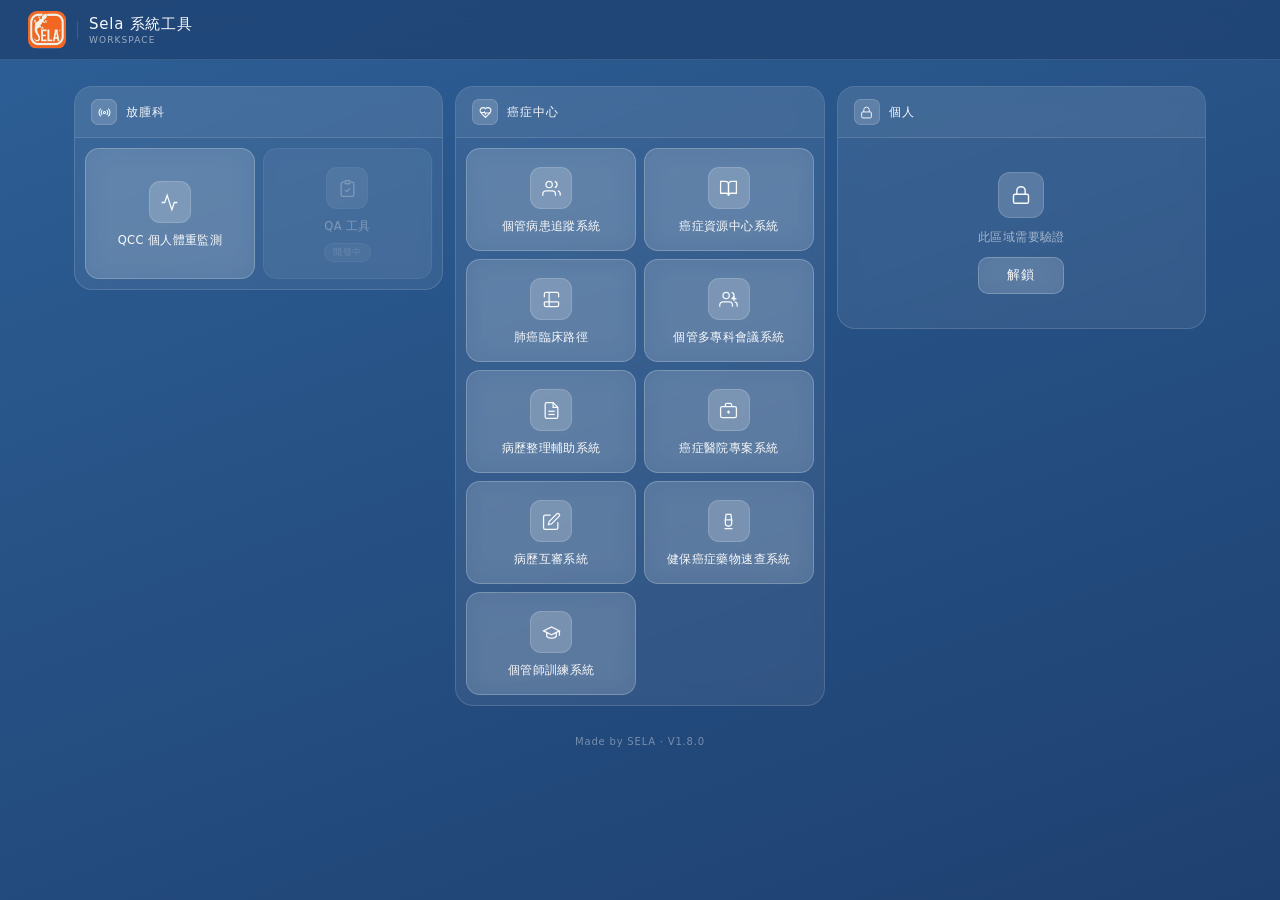
==== workspace/index.html @ dc7bf9aa "V1.8.0" ====
<!DOCTYPE html>
<html lang="zh-TW">
<head>
  <meta charset="UTF-8">
  <meta name="viewport" content="width=device-width, initial-scale=1.0, maximum-scale=1.0">
  <title>Sela 系統工具</title>
  <meta name="robots" content="noindex, nofollow">

  <!-- SELA Favicon Set -->
  <link rel="icon" type="image/x-icon" href="../assets/favicon/favicon.ico">
  <link rel="icon" type="image/png" sizes="32x32" href="../assets/favicon/favicon-32x32.png">
  <link rel="icon" type="image/png" sizes="16x16" href="../assets/favicon/favicon-16x16.png">
  <link rel="apple-touch-icon" sizes="180x180" href="../assets/favicon/apple-touch-icon.png">
  <link rel="manifest" href="../assets/favicon/site.webmanifest">
  <meta name="theme-color" content="#F36825">

  <link rel="stylesheet" href="../css/workspace.css">
</head>
<body>

<header>
  <img class="header-logo" src="../assets/logo.jpg" alt="Sela">
  <div class="header-divider"></div>
  <div class="header-text">
    <h1>Sela 系統工具</h1>
    <p>WORKSPACE</p>
  </div>
</header>

<main>
  <section class="section" id="section-rto"></section>
  <section class="section" id="section-cc"></section>
  <section class="section" id="section-personal"></section>
</main>

<footer id="footer-text">Made by SELA</footer>

<!-- Password modal -->
<div class="overlay" id="overlay" onclick="handleOverlayClick(event)">
  <div class="sheet" id="sheet">
    <div class="sheet-handle"></div>
    <div class="sheet-title">請輸入密碼</div>
    <p class="sheet-sub">個人區域存取驗證</p>
    <input
      id="pw"
      class="pw-input"
      type="password"
      inputmode="text"
      placeholder="——"
      maxlength="32"
      autocomplete="off"
      onkeydown="if(event.key==='Enter')doConfirm()"
    >
    <div class="pw-error" id="pw-error"></div>
    <button class="confirm-btn" onclick="doConfirm()">確認</button>
    <div class="cancel-link" onclick="closeModal()">取消</div>
  </div>
</div>

<script src="../js/version.js"></script>
<script src="../js/icons.js"></script>
<script src="../js/tools.js"></script>
<script src="../js/sortable.js"></script>
<script src="private.js"></script>
<script>
// ── 渲染函式 ──

function cardHTML(tool) {
  const icon     = ICONS[tool.icon] || ICONS.wrench;
  const disabled = tool.disabled ? ' disabled' : '';
  const tag      = tool.url && !tool.disabled ? 'a' : 'div';
  const href     = tool.url && !tool.disabled ? `href="${tool.url}" target="_blank" rel="noopener"` : '';
  const badge    = tool.disabled ? '<span class="dev-badge">開發中</span>' : '';
  return `<${tag} ${href} class="tool-card${disabled}" data-name="${tool.name}">
    <div class="tool-icon-wrap">${icon}</div>
    <span class="tool-name">${tool.name}</span>
    ${badge}
  </${tag}>`;
}

function renderSection(id, title, iconKey, tools, orderKey) {
  const sorted = Sortable.applyOrder(tools, orderKey);
  document.getElementById(id).innerHTML = `
    <div class="section-header">
      <div class="section-icon">${ICONS[iconKey]}</div>
      <span class="section-title">${title}</span>
    </div>
    <div class="tool-grid">${sorted.map(cardHTML).join('')}</div>`;
  Sortable.bind(document.querySelector(`#${id} .tool-grid`), orderKey);
}

function renderPersonal(tools) {
  const grid = document.getElementById('personal-grid');
  grid.innerHTML = Sortable.applyOrder(tools, 'personal').map(cardHTML).join('');
  document.getElementById('lock-area').style.display = 'none';
  grid.style.display = 'grid';
  Sortable.bind(grid, 'personal');
}

// ── 初始化 ──
renderSection('section-rto', '放腫科',   'radio', RTO_TOOLS, 'rto');
renderSection('section-cc',  '癌症中心', 'heart', CC_TOOLS,  'cc');

document.getElementById('section-personal').innerHTML = `
  <div class="section-header">
    <div class="section-icon">${ICONS.lock}</div>
    <span class="section-title">個人</span>
  </div>
  <div id="lock-area" class="lock-area">
    <div class="lock-circle">${ICONS.lock}</div>
    <span class="lock-label">此區域需要驗證</span>
    <button class="unlock-btn" onclick="openModal()">解鎖</button>
  </div>
  <div id="personal-grid" class="tool-grid" style="display:none;"></div>`;

document.getElementById('footer-text').textContent = `Made by SELA · ${PORTAL_VERSION}`;

// ── 密碼流程 ──

function openModal() {
  Sortable.exitEdit();
  document.getElementById('overlay').classList.add('open');
  setTimeout(() => document.getElementById('pw').focus(), 300);
}

function closeModal() {
  document.getElementById('overlay').classList.remove('open');
  document.getElementById('pw').value = '';
  document.getElementById('pw-error').textContent = '';
}

function handleOverlayClick(e) {
  if (e.target === document.getElementById('overlay')) closeModal();
}

async function doConfirm() {
  const input = document.getElementById('pw');
  const err   = document.getElementById('pw-error');
  const pw    = input.value;
  if (!pw) return;
  try {
    const tools = await decryptPersonalTools(pw);
    closeModal();
    renderPersonal(tools);
  } catch {
    err.textContent = '密碼錯誤，請再試一次';
    input.classList.add('shake');
    input.addEventListener('animationend', () => input.classList.remove('shake'), { once: true });
    input.value = '';
    setTimeout(() => input.focus(), 50);
  }
}
</script>
</body>
</html>
---- css/workspace.css ----
/* ═══════════════════════════════════════════
   SELA Portal — Workspace 樣式（深藍玻璃風）
   ═══════════════════════════════════════════ */

:root {
  --font: system-ui, -apple-system, "Microsoft JhengHei", "PingFang TC", "Segoe UI", sans-serif;
  --bg1:  #2d5f96;
  --bg2:  #1e4070;
  --glass-bg:     rgba(255,255,255,0.14);
  --glass-hover:  rgba(255,255,255,0.22);
  --glass-border: rgba(255,255,255,0.22);
  --icon-bg:      rgba(255,255,255,0.18);
  --icon-stroke:  rgba(255,255,255,0.95);
  --text-main:    rgba(255,255,255,0.96);
  --text-sub:     rgba(255,255,255,0.55);
  --text-faint:   rgba(255,255,255,0.38);
  --divider:      rgba(255,255,255,0.12);
  --sheet-bg:     rgba(30,64,112,0.96);
}

*, *::before, *::after { box-sizing: border-box; margin: 0; padding: 0; }
html { height: 100%; }

body {
  font-family: var(--font);
  min-height: 100vh;
  background: linear-gradient(160deg, var(--bg1) 0%, var(--bg2) 100%);
  background-attachment: fixed;
  color: var(--text-main);
  -webkit-tap-highlight-color: transparent;
}

/* ── Header ── */
header {
  position: sticky;
  top: 0;
  z-index: 100;
  height: 56px;
  background: rgba(30,64,112,0.75);
  backdrop-filter: blur(20px);
  -webkit-backdrop-filter: blur(20px);
  border-bottom: 1px solid var(--divider);
  display: flex;
  align-items: center;
  padding: 0 18px;
  padding-left: max(18px, env(safe-area-inset-left));
  padding-right: max(18px, env(safe-area-inset-right));
  gap: 11px;
}

.header-logo {
  height: 34px;
  width: 34px;
  object-fit: contain;
  border-radius: 8px;
  flex-shrink: 0;
  background: rgba(255,255,255,0.1);
}

.header-divider {
  width: 1px;
  height: 18px;
  background: var(--divider);
  flex-shrink: 0;
}

.header-text h1 {
  font-size: 14px;
  font-weight: 500;
  letter-spacing: 0.05em;
  color: var(--text-main);
}

.header-text p {
  font-size: 9px;
  color: var(--text-sub);
  letter-spacing: 0.12em;
  margin-top: 1px;
}

/* ── Main ── */
main {
  padding: 18px 12px 0;
  padding-left: max(12px, env(safe-area-inset-left));
  padding-right: max(12px, env(safe-area-inset-right));
  max-width: 520px;
  margin: 0 auto;
  display: flex;
  flex-direction: column;
  gap: 14px;
}

/* ── Section（玻璃容器） ── */
.section {
  background: rgba(255,255,255,0.07);
  border: 1px solid rgba(255,255,255,0.14);
  border-radius: 18px;
  backdrop-filter: blur(10px);
  -webkit-backdrop-filter: blur(10px);
  overflow: hidden;
  display: flex;
  flex-direction: column;
}

.section-header {
  padding: 12px 16px;
  border-bottom: 1px solid var(--divider);
  display: flex;
  align-items: center;
  gap: 9px;
  flex-shrink: 0;
  background: rgba(255,255,255,0.05);
}

.section-icon {
  width: 26px;
  height: 26px;
  background: rgba(255,255,255,0.16);
  border: 1px solid rgba(255,255,255,0.14);
  border-radius: 7px;
  display: flex;
  align-items: center;
  justify-content: center;
  flex-shrink: 0;
}

.section-icon svg {
  width: 13px;
  height: 13px;
  stroke: var(--icon-stroke);
  fill: none;
}

.section-title {
  font-size: 12px;
  font-weight: 500;
  color: var(--text-main);
  letter-spacing: 0.08em;
}

/* ── Tool grid ── */
.tool-grid {
  display: grid;
  grid-template-columns: 1fr 1fr;
  gap: 8px;
  padding: 10px;
  flex: 1;
  align-content: start;
}

/* ── Tool card（玻璃卡片） ── */
.tool-card {
  display: flex;
  flex-direction: column;
  align-items: center;
  justify-content: center;
  gap: 9px;
  padding: 18px 10px 16px;
  background: var(--glass-bg);
  border: 1px solid var(--glass-border);
  border-radius: 14px;
  backdrop-filter: blur(12px);
  -webkit-backdrop-filter: blur(12px);
  text-decoration: none;
  color: inherit;
  transition: background 0.15s, transform 0.12s;
  cursor: pointer;
  -webkit-user-select: none;
  user-select: none;
  min-height: 92px;
}

.tool-card:active:not(.disabled) {
  background: var(--glass-hover);
  transform: scale(0.985);
}

.tool-icon-wrap {
  width: 42px;
  height: 42px;
  border-radius: 11px;
  background: var(--icon-bg);
  border: 1px solid rgba(255,255,255,0.15);
  display: flex;
  align-items: center;
  justify-content: center;
  flex-shrink: 0;
  transition: transform 0.18s;
}

.tool-icon-wrap svg {
  width: 19px;
  height: 19px;
  stroke: var(--icon-stroke);
  fill: none;
}

.tool-name {
  font-size: 11.5px;
  font-weight: 400;
  color: var(--text-main);
  text-align: center;
  line-height: 1.4;
  letter-spacing: 0.03em;
}

/* ── Disabled ── */
.tool-card.disabled {
  opacity: 0.35;
  cursor: default;
  pointer-events: none;
}

.dev-badge {
  font-size: 9px;
  color: var(--text-sub);
  background: rgba(255,255,255,0.1);
  border: 1px solid rgba(255,255,255,0.16);
  padding: 2px 8px;
  border-radius: 20px;
  letter-spacing: 0.05em;
}

/* ── Lock area ── */
.lock-area {
  flex: 1;
  display: flex;
  flex-direction: column;
  align-items: center;
  justify-content: center;
  gap: 12px;
  padding: 34px 20px;
  min-height: 120px;
}

.lock-circle {
  width: 46px;
  height: 46px;
  border-radius: 12px;
  background: var(--icon-bg);
  border: 1px solid rgba(255,255,255,0.15);
  display: flex;
  align-items: center;
  justify-content: center;
}

.lock-circle svg {
  width: 20px;
  height: 20px;
  stroke: var(--icon-stroke);
  fill: none;
}

.lock-label {
  font-size: 11.5px;
  color: var(--text-sub);
  letter-spacing: 0.04em;
}

/* ── 玻璃按鈕 ── */
.unlock-btn {
  background: var(--glass-bg);
  border: 1px solid var(--glass-border);
  backdrop-filter: blur(12px);
  -webkit-backdrop-filter: blur(12px);
  color: var(--text-main);
  padding: 9px 28px;
  border-radius: 10px;
  font-family: var(--font);
  font-size: 12.5px;
  font-weight: 500;
  letter-spacing: 0.07em;
  cursor: pointer;
  transition: background 0.15s, transform 0.1s;
  -webkit-tap-highlight-color: transparent;
}

.unlock-btn:active {
  background: var(--glass-hover);
  transform: scale(0.97);
}

/* ── Modal（深色毛玻璃） ── */
.overlay {
  position: fixed;
  inset: 0;
  background: rgba(10,25,47,0.6);
  backdrop-filter: blur(4px);
  -webkit-backdrop-filter: blur(4px);
  z-index: 200;
  display: none;
  align-items: flex-end;
}

.overlay.open { display: flex; animation: fadeOv 0.2s ease; }

@keyframes fadeOv { from { opacity: 0; } to { opacity: 1; } }

.sheet {
  width: 100%;
  background: var(--sheet-bg);
  backdrop-filter: blur(24px);
  -webkit-backdrop-filter: blur(24px);
  border-top: 1px solid rgba(255,255,255,0.16);
  border-radius: 22px 22px 0 0;
  padding: 10px 24px 48px;
  display: flex;
  flex-direction: column;
  gap: 16px;
  animation: slideUp 0.3s cubic-bezier(0.32,0.72,0,1);
}

@keyframes slideUp { from { transform: translateY(100%); } to { transform: translateY(0); } }

.sheet-handle {
  width: 36px;
  height: 4px;
  background: rgba(255,255,255,0.25);
  border-radius: 2px;
  margin: 6px auto;
}

.sheet-title {
  font-size: 16px;
  font-weight: 500;
  text-align: center;
  letter-spacing: 0.04em;
  color: var(--text-main);
}

.sheet-sub {
  font-size: 12px;
  color: var(--text-sub);
  text-align: center;
  margin-top: -8px;
}

.pw-input {
  width: 100%;
  padding: 16px;
  border: 1.5px solid rgba(255,255,255,0.2);
  border-radius: 12px;
  font-family: var(--font);
  font-size: 24px;
  color: var(--text-main);
  background: rgba(255,255,255,0.1);
  text-align: center;
  letter-spacing: 0.45em;
  outline: none;
  transition: border-color 0.15s, box-shadow 0.15s, background 0.15s;
  -webkit-appearance: none;
}

.pw-input::placeholder { color: rgba(255,255,255,0.3); }

.pw-input:focus {
  border-color: rgba(255,255,255,0.45);
  background: rgba(255,255,255,0.16);
  box-shadow: 0 0 0 3px rgba(255,255,255,0.1);
}

.pw-input.shake {
  border-color: #F87171;
  box-shadow: 0 0 0 3px rgba(248,113,113,0.18);
  animation: shake 0.38s ease;
}

@keyframes shake {
  0%,100% { transform: translateX(0); }
  20%     { transform: translateX(-9px); }
  40%     { transform: translateX(9px); }
  60%     { transform: translateX(-5px); }
  80%     { transform: translateX(5px); }
}

.pw-error {
  font-size: 12px;
  color: #FCA5A5;
  text-align: center;
  min-height: 16px;
  margin-top: -6px;
}

.confirm-btn {
  width: 100%;
  background: rgba(255,255,255,0.18);
  border: 1px solid rgba(255,255,255,0.28);
  backdrop-filter: blur(12px);
  -webkit-backdrop-filter: blur(12px);
  color: var(--text-main);
  padding: 15px;
  border-radius: 12px;
  font-family: var(--font);
  font-size: 15px;
  font-weight: 500;
  letter-spacing: 0.06em;
  cursor: pointer;
  transition: background 0.15s;
  -webkit-tap-highlight-color: transparent;
}

.confirm-btn:active { background: rgba(255,255,255,0.28); }

.cancel-link {
  text-align: center;
  font-size: 13px;
  color: var(--text-sub);
  cursor: pointer;
  padding: 2px 0;
}

/* ── Footer ── */
footer {
  text-align: center;
  padding: 24px 0;
  padding-bottom: max(24px, env(safe-area-inset-bottom));
  font-size: 10px;
  color: var(--text-faint);
  letter-spacing: 0.08em;
}

/* ═══ Desktop ≥ 720px ═══ */
@media (min-width: 720px) {
  header { height: 60px; padding: 0 28px; }
  .header-logo { height: 38px; width: 38px; border-radius: 9px; }
  .header-text h1 { font-size: 15px; }

  main {
    flex-direction: row;
    align-items: flex-start;
    padding: 26px 24px 0;
    gap: 12px;
    max-width: 1180px;
  }

  .section { flex: 1; min-width: 0; }

  .tool-card:hover:not(.disabled) {
    background: var(--glass-hover);
    transform: translateY(-2px);
  }

  .tool-card:hover:not(.disabled) .tool-icon-wrap { transform: translateY(-1px); }

  .unlock-btn:hover { background: var(--glass-hover); }
  .confirm-btn:hover { background: rgba(255,255,255,0.26); }

  .overlay { align-items: center; justify-content: center; }

  .sheet {
    width: 350px;
    border: 1px solid rgba(255,255,255,0.16);
    border-radius: 18px;
    padding: 28px 28px 32px;
    animation: popIn 0.22s cubic-bezier(0.34,1.56,0.64,1);
  }

  @keyframes popIn {
    from { opacity: 0; transform: scale(0.92); }
    to   { opacity: 1; transform: scale(1); }
  }

  .sheet-handle { display: none; }

  footer { padding: 30px 0 36px; }
}

/* ═══════════════════════════════════════════
   長按拖曳排序
   ═══════════════════════════════════════════ */

body.sorting {
  overscroll-behavior: contain;
  -webkit-user-select: none;
  user-select: none;
  padding-bottom: 76px;
}

body.sorting .tool-card {
  touch-action: none;
}

/* ── 編輯模式：輕微晃動 ── */
.edit-mode .tool-card:not(.dragging) {
  animation: jiggle 0.42s ease-in-out infinite;
}

.edit-mode .tool-card:nth-child(2n)   { animation-delay: -0.14s; }
.edit-mode .tool-card:nth-child(3n)   { animation-delay: -0.28s; }
.edit-mode .tool-card:nth-child(3n+1) { animation-delay: -0.07s; }

@keyframes jiggle {
  0%, 100% { transform: rotate(-0.55deg); }
  50%      { transform: rotate(0.55deg); }
}

/* ── 拖曳中的卡片 ── */
.tool-card.dragging {
  position: relative;
  z-index: 150;
  animation: none !important;
  box-shadow: 0 14px 34px rgba(0,0,0,0.3);
  background: rgba(255,255,255,0.3) !important;
  border-color: rgba(255,255,255,0.45) !important;
  opacity: 0.95;
  transition: none;
}

/* ── 底部工具列 ── */
.sort-bar {
  position: fixed;
  left: 50%;
  bottom: max(16px, env(safe-area-inset-bottom));
  transform: translate(-50%, 140%);
  z-index: 300;
  display: flex;
  align-items: center;
  gap: 12px;
  padding: 9px 12px;
  width: calc(100% - 28px);
  max-width: 430px;
  background: rgba(22,48,86,0.92);
  border: 1px solid rgba(255,255,255,0.2);
  border-radius: 16px;
  backdrop-filter: blur(20px);
  -webkit-backdrop-filter: blur(20px);
  box-shadow: 0 10px 34px rgba(0,0,0,0.34);
  opacity: 0;
  transition: transform 0.28s cubic-bezier(0.32,0.72,0,1), opacity 0.22s ease;
  pointer-events: none;
}

.sort-bar.show {
  transform: translate(-50%, 0);
  opacity: 1;
  pointer-events: auto;
}

.sort-hint {
  flex: 1;
  text-align: center;
  font-size: 10.5px;
  color: rgba(255,255,255,0.5);
  letter-spacing: 0.04em;
  white-space: nowrap;
}

.sort-btn {
  font-family: var(--font);
  font-size: 12.5px;
  font-weight: 500;
  letter-spacing: 0.05em;
  padding: 9px 16px;
  border-radius: 10px;
  cursor: pointer;
  flex-shrink: 0;
  -webkit-tap-highlight-color: transparent;
  transition: background 0.15s;
}

.sort-btn-ghost {
  background: transparent;
  border: 1px solid rgba(255,255,255,0.22);
  color: rgba(255,255,255,0.72);
}

.sort-btn-ghost:active { background: rgba(255,255,255,0.12); }

.sort-btn-solid {
  background: rgba(255,255,255,0.92);
  border: 1px solid rgba(255,255,255,0.92);
  color: #1e4070;
}

.sort-btn-solid:active { background: #fff; }

@media (min-width: 720px) {
  .sort-bar { bottom: 22px; }
  .sort-hint { font-size: 11.5px; }
  .sort-btn-ghost:hover { background: rgba(255,255,255,0.12); }
  .sort-btn-solid:hover { background: #fff; }
}

@media (prefers-reduced-motion: reduce) {
  .edit-mode .tool-card:not(.dragging) { animation: none; }
  .edit-mode .tool-card:not(.dragging) { outline: 1.5px dashed rgba(255,255,255,0.4); outline-offset: -3px; }
}
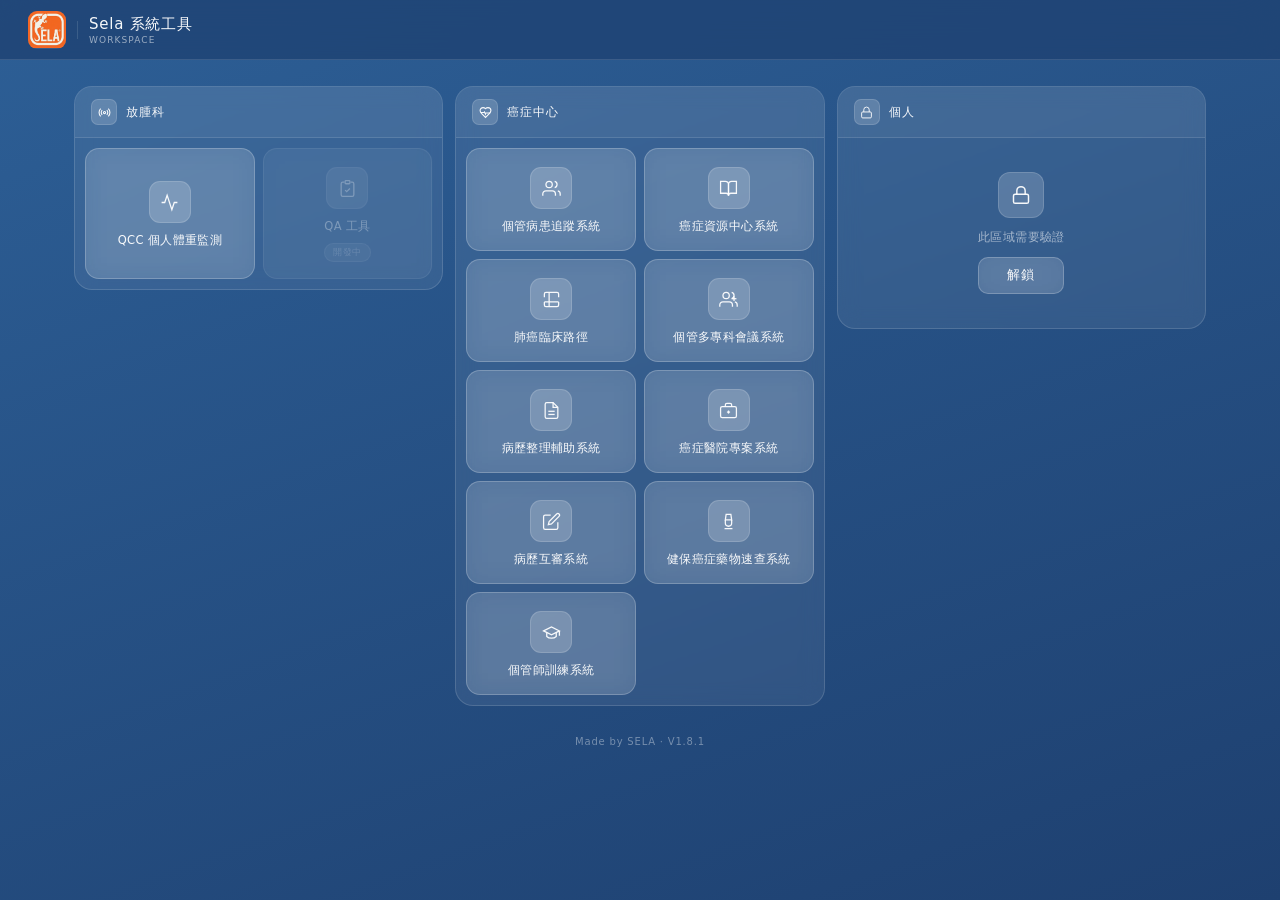
==== commit a0cd9f09: "V1.8.1" ====
--- a/workspace/index.html
+++ b/workspace/index.html
@@ -71,7 +71,7 @@
   const tag      = tool.url && !tool.disabled ? 'a' : 'div';
   const href     = tool.url && !tool.disabled ? `href="${tool.url}" target="_blank" rel="noopener"` : '';
   const badge    = tool.disabled ? '<span class="dev-badge">開發中</span>' : '';
-  return `<${tag} ${href} class="tool-card${disabled}" data-name="${tool.name}">
+  return `<${tag} ${href} class="tool-card${disabled}" data-name="${tool.name}" draggable="false">
     <div class="tool-icon-wrap">${icon}</div>
     <span class="tool-name">${tool.name}</span>
     ${badge}
--- a/css/workspace.css
+++ b/css/workspace.css
@@ -585,3 +585,13 @@
   .edit-mode .tool-card:not(.dragging) { animation: none; }
   .edit-mode .tool-card:not(.dragging) { outline: 1.5px dashed rgba(255,255,255,0.4); outline-offset: -3px; }
 }
+
+/* 停用瀏覽器原生拖曳（<a>/<img> 會干擾自訂拖曳） */
+.tool-card, .tool-card * {
+  -webkit-user-drag: none;
+  -webkit-touch-callout: none;
+}
+
+/* 編輯模式時讓拖曳中的卡片可以超出區塊邊界而不被裁切 */
+body.sorting .section { overflow: visible; }
+body.sorting .section-header { border-radius: 17px 17px 0 0; }
